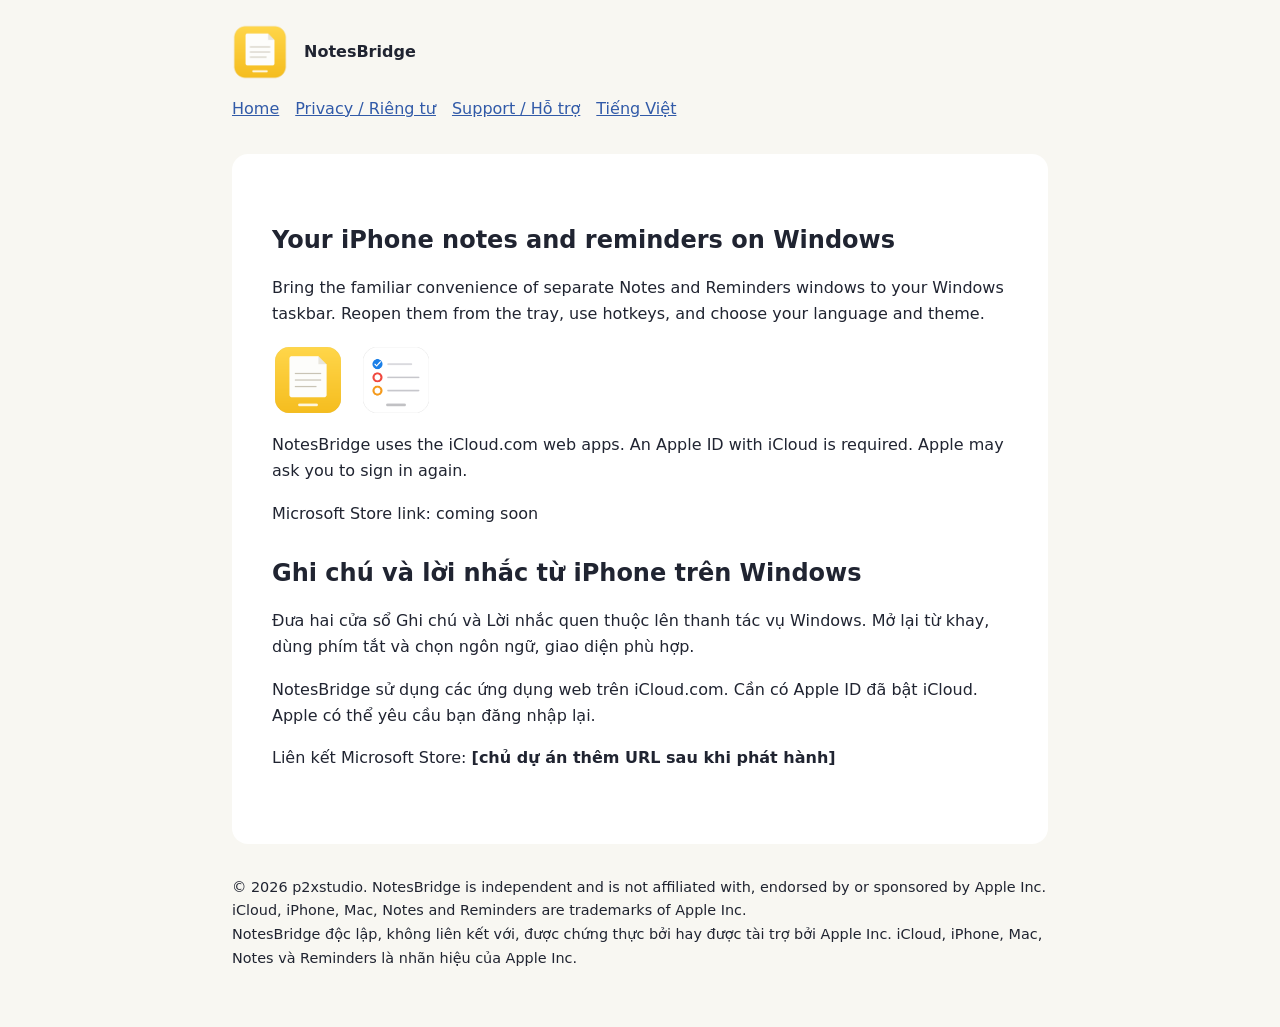
==== index.html @ 8211bc1c "NotesBridge website: landing, privacy policy (EN/VI), support" ====
<!doctype html><html lang="en"><head><meta charset="utf-8"><meta name="viewport" content="width=device-width,initial-scale=1"><title>NotesBridge</title><link rel="stylesheet" href="assets/style.css"></head><body><header><img src="assets/notes.png" alt=""><strong>NotesBridge</strong></header><nav><a href="index.html">Home</a><a href="privacy.html">Privacy / Riêng tư</a><a href="support.html">Support / Hỗ trợ</a><a href="#vi">Tiếng Việt</a></nav><main><section lang="en"><h1>Your iPhone notes and reminders on Windows</h1><p>Bring the familiar convenience of separate Notes and Reminders windows to your Windows taskbar. Reopen them from the tray, use hotkeys, and choose your language and theme.</p><div class="icons"><img src="assets/notes.png" alt="NotesBridge Notes icon"><img src="assets/reminders.png" alt="NotesBridge Reminders icon"></div><p>NotesBridge uses the iCloud.com web apps. An Apple ID with iCloud is required. Apple may ask you to sign in again.</p><p>Microsoft Store link: <span id="store-link-coming-soon">coming soon</span></p></section><section id="vi" lang="vi"><h2>Ghi chú và lời nhắc từ iPhone trên Windows</h2><p>Đưa hai cửa sổ Ghi chú và Lời nhắc quen thuộc lên thanh tác vụ Windows. Mở lại từ khay, dùng phím tắt và chọn ngôn ngữ, giao diện phù hợp.</p><p>NotesBridge sử dụng các ứng dụng web trên iCloud.com. Cần có Apple ID đã bật iCloud. Apple có thể yêu cầu bạn đăng nhập lại.</p><p>Liên kết Microsoft Store: <strong>[chủ dự án thêm URL sau khi phát hành]</strong></p></section></main><footer>© 2026 p2xstudio. NotesBridge is independent and is not affiliated with, endorsed by or sponsored by Apple Inc. iCloud, iPhone, Mac, Notes and Reminders are trademarks of Apple Inc.<br><span lang="vi">NotesBridge độc lập, không liên kết với, được chứng thực bởi hay được tài trợ bởi Apple Inc. iCloud, iPhone, Mac, Notes và Reminders là nhãn hiệu của Apple Inc.</span></footer></body></html>
---- assets/style.css ----
:root{font-family:system-ui,sans-serif;color-scheme:light dark;background:#f8f7f2;color:#202431}*{box-sizing:border-box}body{max-width:54rem;margin:auto;padding:1.5rem;line-height:1.65}header,nav,.icons{display:flex;align-items:center;gap:1rem;flex-wrap:wrap}header img{width:56px;height:56px}nav{margin:1rem 0 2rem}a{color:#315aa8}main{background:#fff;border-radius:1rem;padding:clamp(1rem,4vw,2.5rem)}h1,h2{line-height:1.2}section{margin:2rem 0}footer{margin:2rem 0;font-size:.9rem}.icons img{width:72px;height:72px}@media(prefers-color-scheme:dark){:root{background:#11151d;color:#ebedf4}main{background:#202633}a{color:#a7c4ff}}@media(max-width:480px){body{padding:.8rem}nav{gap:.7rem}}
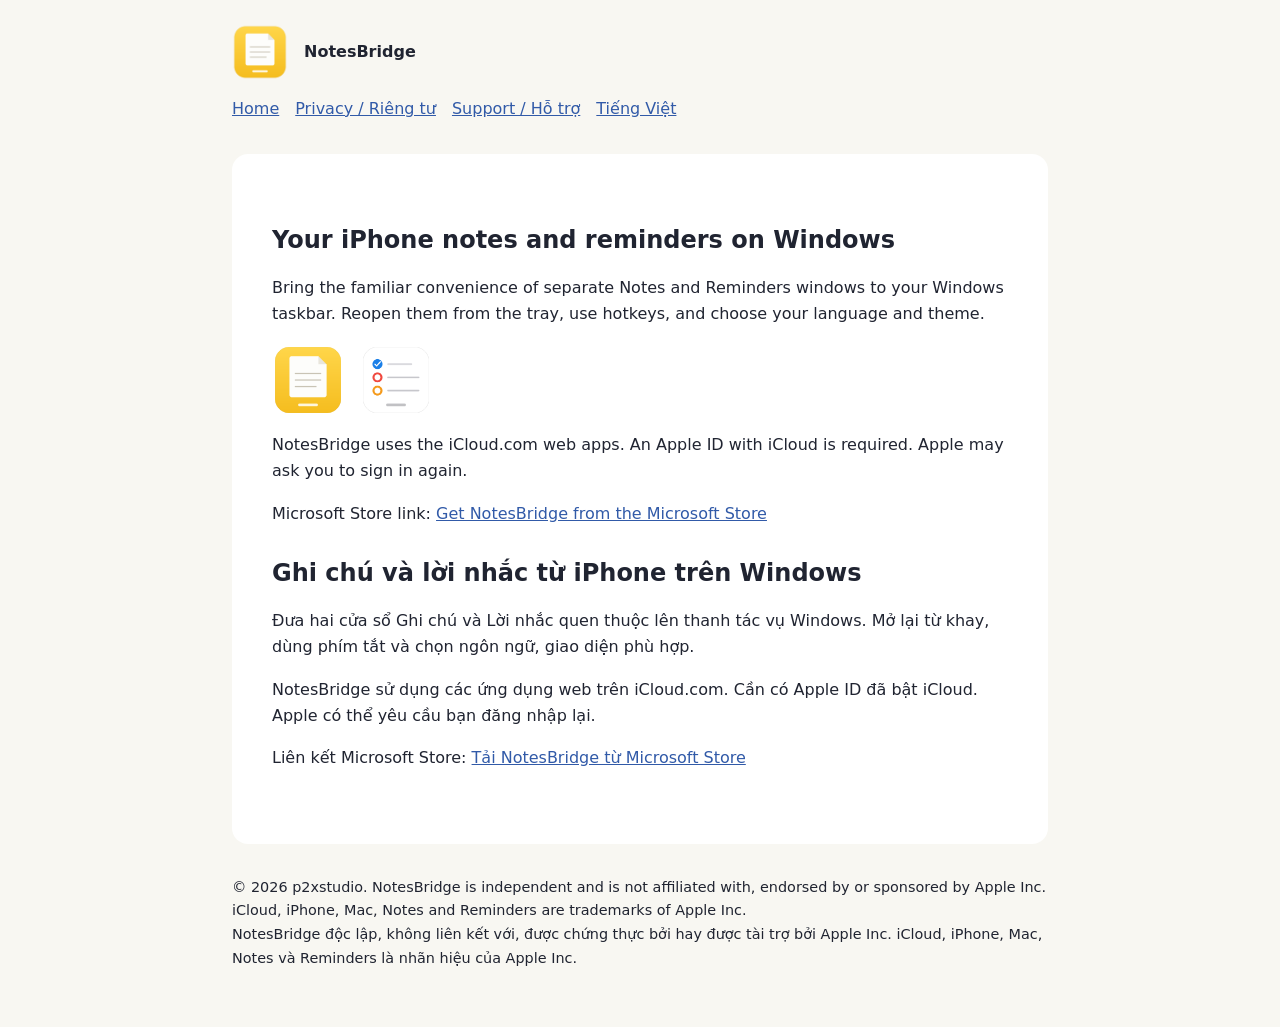
==== commit 69c8b6c6: "Add Microsoft Store link Co-Authored-By: Claude Opus 5.5 <noreply@anthropic.com>" ====
--- a/index.html
+++ b/index.html
@@ -1 +1 @@
-<!doctype html><html lang="en"><head><meta charset="utf-8"><meta name="viewport" content="width=device-width,initial-scale=1"><title>NotesBridge</title><link rel="stylesheet" href="assets/style.css"></head><body><header><img src="assets/notes.png" alt=""><strong>NotesBridge</strong></header><nav><a href="index.html">Home</a><a href="privacy.html">Privacy / Riêng tư</a><a href="support.html">Support / Hỗ trợ</a><a href="#vi">Tiếng Việt</a></nav><main><section lang="en"><h1>Your iPhone notes and reminders on Windows</h1><p>Bring the familiar convenience of separate Notes and Reminders windows to your Windows taskbar. Reopen them from the tray, use hotkeys, and choose your language and theme.</p><div class="icons"><img src="assets/notes.png" alt="NotesBridge Notes icon"><img src="assets/reminders.png" alt="NotesBridge Reminders icon"></div><p>NotesBridge uses the iCloud.com web apps. An Apple ID with iCloud is required. Apple may ask you to sign in again.</p><p>Microsoft Store link: <span id="store-link-coming-soon">coming soon</span></p></section><section id="vi" lang="vi"><h2>Ghi chú và lời nhắc từ iPhone trên Windows</h2><p>Đưa hai cửa sổ Ghi chú và Lời nhắc quen thuộc lên thanh tác vụ Windows. Mở lại từ khay, dùng phím tắt và chọn ngôn ngữ, giao diện phù hợp.</p><p>NotesBridge sử dụng các ứng dụng web trên iCloud.com. Cần có Apple ID đã bật iCloud. Apple có thể yêu cầu bạn đăng nhập lại.</p><p>Liên kết Microsoft Store: <strong>[chủ dự án thêm URL sau khi phát hành]</strong></p></section></main><footer>© 2026 p2xstudio. NotesBridge is independent and is not affiliated with, endorsed by or sponsored by Apple Inc. iCloud, iPhone, Mac, Notes and Reminders are trademarks of Apple Inc.<br><span lang="vi">NotesBridge độc lập, không liên kết với, được chứng thực bởi hay được tài trợ bởi Apple Inc. iCloud, iPhone, Mac, Notes và Reminders là nhãn hiệu của Apple Inc.</span></footer></body></html>
+<!doctype html><html lang="en"><head><meta charset="utf-8"><meta name="viewport" content="width=device-width,initial-scale=1"><title>NotesBridge</title><link rel="stylesheet" href="assets/style.css"></head><body><header><img src="assets/notes.png" alt=""><strong>NotesBridge</strong></header><nav><a href="index.html">Home</a><a href="privacy.html">Privacy / Riêng tư</a><a href="support.html">Support / Hỗ trợ</a><a href="#vi">Tiếng Việt</a></nav><main><section lang="en"><h1>Your iPhone notes and reminders on Windows</h1><p>Bring the familiar convenience of separate Notes and Reminders windows to your Windows taskbar. Reopen them from the tray, use hotkeys, and choose your language and theme.</p><div class="icons"><img src="assets/notes.png" alt="NotesBridge Notes icon"><img src="assets/reminders.png" alt="NotesBridge Reminders icon"></div><p>NotesBridge uses the iCloud.com web apps. An Apple ID with iCloud is required. Apple may ask you to sign in again.</p><p>Microsoft Store link: <a href="https://apps.microsoft.com/detail/9NQ5GJFNZL1K">Get NotesBridge from the Microsoft Store</a></p></section><section id="vi" lang="vi"><h2>Ghi chú và lời nhắc từ iPhone trên Windows</h2><p>Đưa hai cửa sổ Ghi chú và Lời nhắc quen thuộc lên thanh tác vụ Windows. Mở lại từ khay, dùng phím tắt và chọn ngôn ngữ, giao diện phù hợp.</p><p>NotesBridge sử dụng các ứng dụng web trên iCloud.com. Cần có Apple ID đã bật iCloud. Apple có thể yêu cầu bạn đăng nhập lại.</p><p>Liên kết Microsoft Store: <a href="https://apps.microsoft.com/detail/9NQ5GJFNZL1K">Tải NotesBridge từ Microsoft Store</a></p></section></main><footer>© 2026 p2xstudio. NotesBridge is independent and is not affiliated with, endorsed by or sponsored by Apple Inc. iCloud, iPhone, Mac, Notes and Reminders are trademarks of Apple Inc.<br><span lang="vi">NotesBridge độc lập, không liên kết với, được chứng thực bởi hay được tài trợ bởi Apple Inc. iCloud, iPhone, Mac, Notes và Reminders là nhãn hiệu của Apple Inc.</span></footer></body></html>
